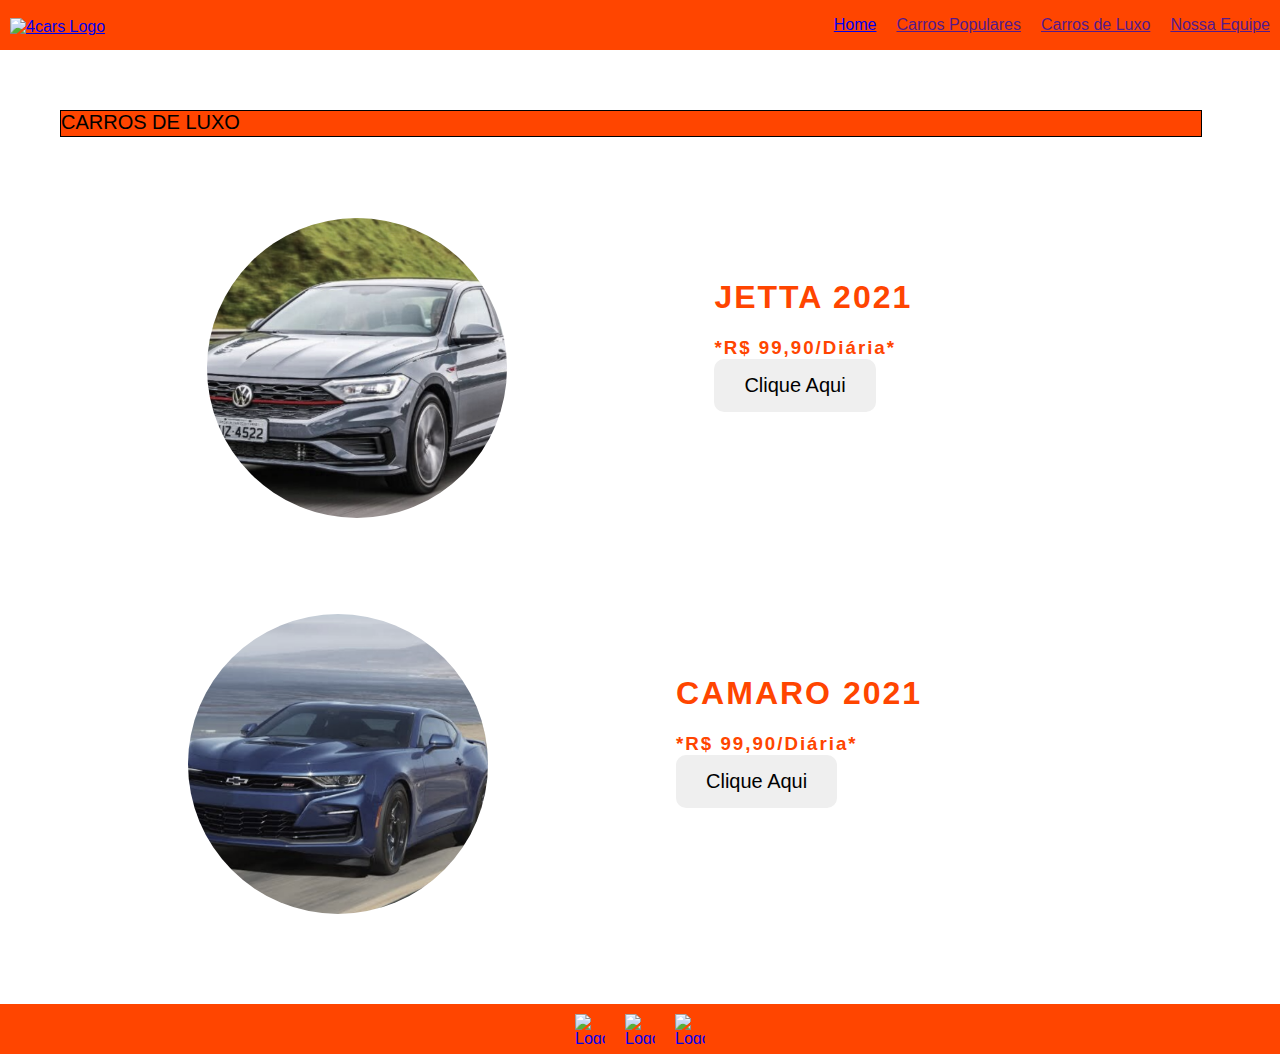
==== carroLuxo/index.html @ 46233234 "site-carro-de-luxo" ====
<!DOCTYPE html>
<html lang="en">
<head>
    <meta charset="UTF-8">
    <meta http-equiv="X-UA-Compatible" content="IE=edge">
    <meta name="viewport" content="width=device-width, initial-scale=1.0">
    <link rel="stylesheet" href="style.css">
    <title>Carro Luxo</title>
</head>





<body>
     
 <header>
    <div>
        <a href="index.html"><img src="../4cars.png" alt="4cars Logo"></a>
    </div>
    <div>
        <nav>
            <ul>
                <li><a href="index.html">Home</a></li>
                <li><a href="" target="_blank">Carros Populares</a></li>
                <li><a href="" target="_blank">Carros de Luxo</a></li>
                <li><a href="" target="_blank">Nossa Equipe</a></li>
            </ul>
        </nav>
    </div>
</header>


    
   


    <section>
        <div class="transitionBackground">CARROS DE LUXO</div>
     </section>
    
    </main>

    <main class="container2">
        <div class="card-container2">
            <div class="card2">
        <div class="card-wrapper2">
                
        </div>
            </div>
            
            <div class="card-text2">
                <h1>JETTA 2021</h1>
                <h3>*R$ 99,90/Diária*</3>
                    <button>Clique Aqui</button>
            </div>
        </div>
        
        </main>

        <main class="container3">
            <div class="card-container3">
                <div class="card3">
            <div class="card-wrapper3">
                    
            </div>
                </div>
                
                <div class="card-text3">
                    <h1>CAMARO 2021</h1>
                    <h3>*R$ 99,90/Diária*</3>
                        <button>Clique Aqui</button>
                </div>
            </div>
            
            </main>

            <footer>
                <div class="footer-redes-sociais">
                    <a href="https://www.instagram.com/"><img src="../logo-instagram-png-fundo-transparente.png" alt="Logotipo do Instagram"></a>
                    <a href="https://www.facebook.com/"><img src="../50-Best-Facebook-Logo-Icons-GIF-Transparent-PNG-Images-9.png" alt="Logotipo do Facebook"></a>
                    <a href="https://www.twitter.com/"><img src="../OIPtwitter.jfif" alt="Logotipo do Twitter"></a>
                </div>
            </footer>

</body>
</html>
---- carroLuxo/style.css ----
body{
    margin: 0;
    padding: 0;
    tet-decoration: none;
    font-family: 'roboto Condensed', sans-serif;
    color: orangered;
}
header{
    display: flex;
    align-items: center;
    justify-content: space-between;
    background-color: orangered;
    height: 50px;
    width: 100%;
}
header img{
    padding-left: 10px;
    margin-top: 4px;
    height:fit-content;
    width: 50px;
}
header div ul{
    display: flex;
    list-style-type: none;
    
}
header div ul li{
    padding: 10px;
}
section {
    width: 10px;
    height: 0px;
    color: black;
    font-size: 20PX;
    margin: 50px;
    padding: 10px;
    
}


.transitionBackground {
    background-color: orangered ;
    width: 1140px;
    height: 25px;
    border: 1px solid black;
}

button {
    font-size: 20px;
    padding: 15px 30px;
    border:0;
    border-radius: 10px;
    color: black;
    font-family: 400;
    cursor: pointer;
}
button:hover {
    background: orangered;
}

.container2 {
    height: auto;
    width: 100%;
    display: flex;
    flex-direction: column;
    justify-content: space-evenly;
    margin: 3rem 0;
}

.card-container2 {
    display: flex;
    justify-content: space-evenly;
    align-items: center;
    width: 90%;
}

.card2 {
    width: 300px;
    height: 300px;
    border-radius: 100%;
    margin: 3rem 0 0 0;
    display: flex;
    align-items: center;
    justify-content: center;
    background-color: orangered;
     background-image: url('../IMG_3264_JETTA.jpg') ;

    background-position: center;
    background-size: cover;
    background-repeat: no-repeat;
    filter: grayscale(0.5);
    color: black;
    cursor: pointer;
    transition: 0.5s ease-in-out;
    
}

.card-text2 {
    width: 20%;
    letter-spacing: 2px;
    
    color: orangered (109, 109, 109)
}

.card-wrapper2 {
    text-align: center;
    display: flex;
    flex-direction: column;
    justify-content: center;
    align-items: center;
    position: relative;
}

.card-wrapper2::before {
    content: '';
    position: absolute;
    height: 100px;
    width: 100px;
    border-radius: 50%;
    display: block;
    border: 1px solid white;
    opacity:0;
    transition: 0.5s ease-in-out;

}

.card2:hover {
    filter: unset;
}
.card2:hover > .card-wrapper::before{
    height: 200px;
    width: 200px;
    opacity: 1;
}



.container3 {
    height: auto;
    width: 100%;
    display: flex;
    flex-direction: column;
    justify-content: space-evenly;
    margin: 3rem 0;
}

.card-container3 {
    display: flex;
    justify-content: space-evenly;
    align-items: center;
    width: 90%;
}

.card3 {
    width: 300px;
    height: 300px;
    border-radius: 100%;
    margin: 3rem 0 0 0;
    display: flex;
    align-items: center;
    justify-content: center;
    background-color: orangered;
     background-image: url('../IMG_3267_CAMARO.jpg') ;

    background-position: center;
    background-size: cover;
    background-repeat: no-repeat;
    filter: grayscale(0.5);
    color: black;
    cursor: pointer;
    transition: 0.5s ease-in-out;
    
}

.card-text3 {
    width: 25%;
    letter-spacing: 2px;
    
    color: orangered (109, 109, 109)
}

.card-wrapper3 {
    text-align: center;
    display: flex;
    flex-direction: column;
    justify-content: center;
    align-items: center;
    position: relative;
}

.card-wrapper3::before {
    content: '';
    position: absolute;
    height: 100px;
    width: 100px;
    border-radius: 50%;
    display: block;
    border: 1px solid white;
    opacity:0;
    transition: 0.5s ease-in-out;

}

.card3:hover {
    filter: unset;
}
.card3:hover > .card-wrapper::before{
    height: 200px;
    width: 200px;
    opacity: 1;
}

footer{
    display:flex;
    height: 50px;
    width: 100%;
    background-color: orangered;
    position: relative;
    margin-top: 10vh;
    align-items: center;
    justify-content: center;
    

    
}
.footer-redes-sociais{
    display: flex;
}
.footer-redes-sociais img{
    display: flex;
    align-items: center;
    padding: 10px;
    height: 30px;
    width: 30px;
}
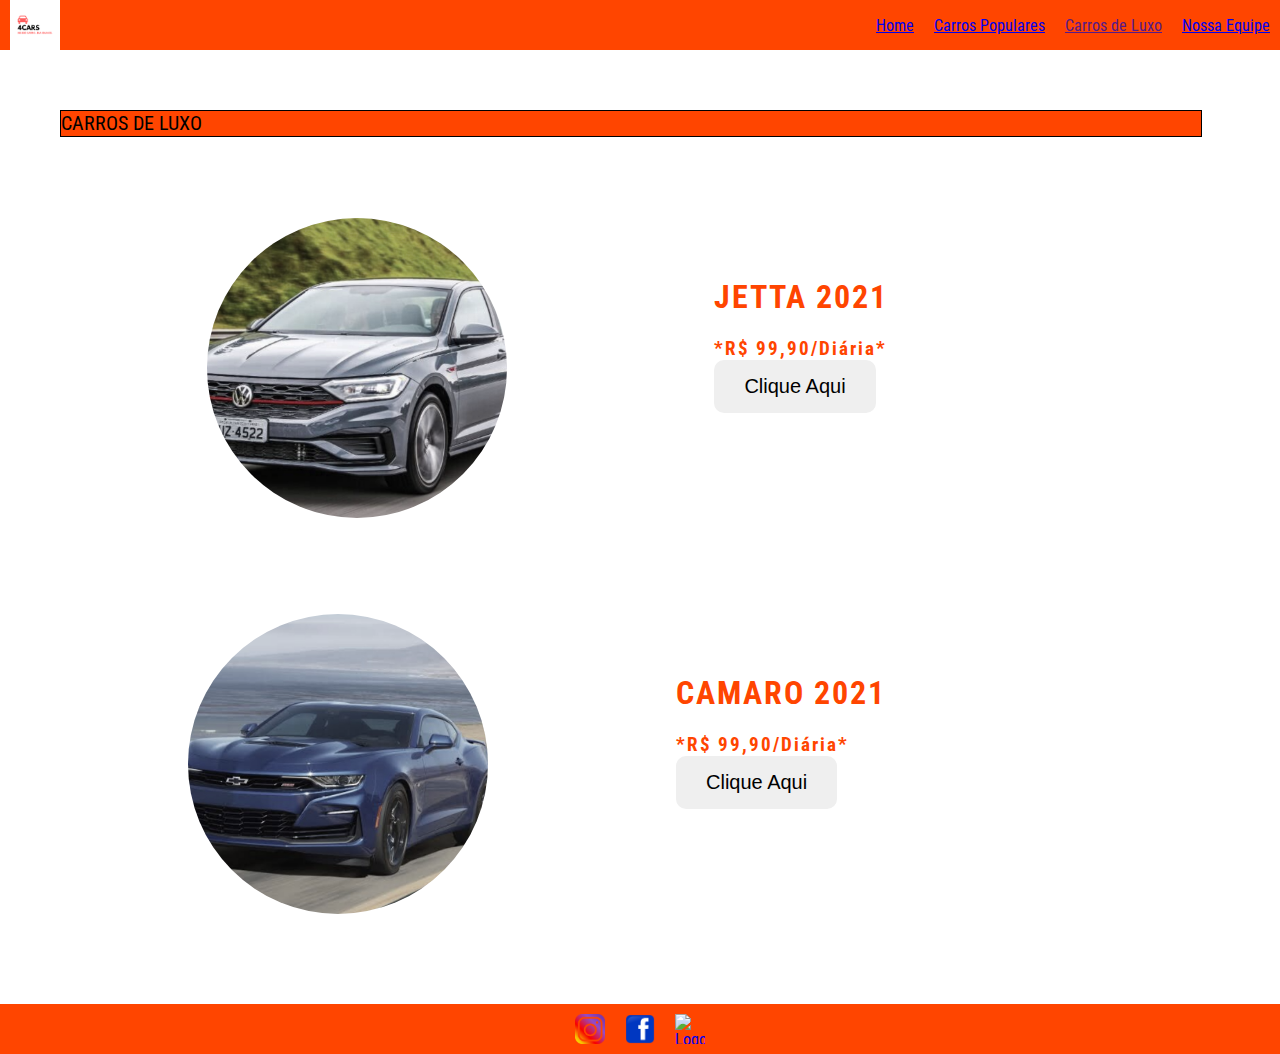
==== commit 0cdeedf7: "corrigi erros do site carros populares" ====
--- a/carroLuxo/index.html
+++ b/carroLuxo/index.html
@@ -1,36 +1,38 @@
 <!DOCTYPE html>
 <html lang="en">
-<head>
-    <meta charset="UTF-8">
-    <meta http-equiv="X-UA-Compatible" content="IE=edge">
-    <meta name="viewport" content="width=device-width, initial-scale=1.0">
-    <link rel="stylesheet" href="style.css">
-    <title>Carro Luxo</title>
-</head>
+
+<body>
+    <head>
+        <meta charset="UTF-8">
+        <meta http-equiv="X-UA-Compatible" content="IE=edge">
+        <meta name="viewport" content="width=device-width, initial-scale=1.0">
+        <title>Document</title>
+        <link rel="stylesheet" href="style.css">
+        <link rel="preconnect" href="https://fonts.googleapis.com">
+        <link rel="preconnect" href="https://fonts.gstatic.com" crossorigin>
+        <link href="https://fonts.googleapis.com/css2?family=Roboto+Condensed&display=swap" rel="stylesheet">
+    </head>
+    <body>
+        <header>
+            <div>
+                <a href="index.html"><img src="./4cars.png" alt="4cars Logo"></a>
+            </div>
+            <div>
+                <nav>
+                    <ul>
+                        <li><a href="index.html">Home</a></li>
+                        <li><a href="./four-cars/index.html" target="_blank">Carros Populares</a></li>
+                        <li><a href="" target="_blank">Carros de Luxo</a></li>
+                        <li><a href="nossaequipe.html" target="_blank">Nossa Equipe</a></li>
+                    </ul>
+                </nav>
+            </div>
+        </header>
 
 
 
-
-
-<body>
      
- <header>
-    <div>
-        <a href="index.html"><img src="../4cars.png" alt="4cars Logo"></a>
-    </div>
-    <div>
-        <nav>
-            <ul>
-                <li><a href="index.html">Home</a></li>
-                <li><a href="" target="_blank">Carros Populares</a></li>
-                <li><a href="" target="_blank">Carros de Luxo</a></li>
-                <li><a href="" target="_blank">Nossa Equipe</a></li>
-            </ul>
-        </nav>
-    </div>
-</header>
-
-
+ 
     
    
 
@@ -39,7 +41,7 @@
         <div class="transitionBackground">CARROS DE LUXO</div>
      </section>
     
-    </main>
+    
 
     <main class="container2">
         <div class="card-container2">
@@ -79,7 +81,7 @@
                 <div class="footer-redes-sociais">
                     <a href="https://www.instagram.com/"><img src="../logo-instagram-png-fundo-transparente.png" alt="Logotipo do Instagram"></a>
                     <a href="https://www.facebook.com/"><img src="../50-Best-Facebook-Logo-Icons-GIF-Transparent-PNG-Images-9.png" alt="Logotipo do Facebook"></a>
-                    <a href="https://www.twitter.com/"><img src="../OIPtwitter.jfif" alt="Logotipo do Twitter"></a>
+                    <a href="https://www.twitter.com/"><img src="../twitter" alt="Logotipo do Twitter"></a>
                 </div>
             </footer>
 
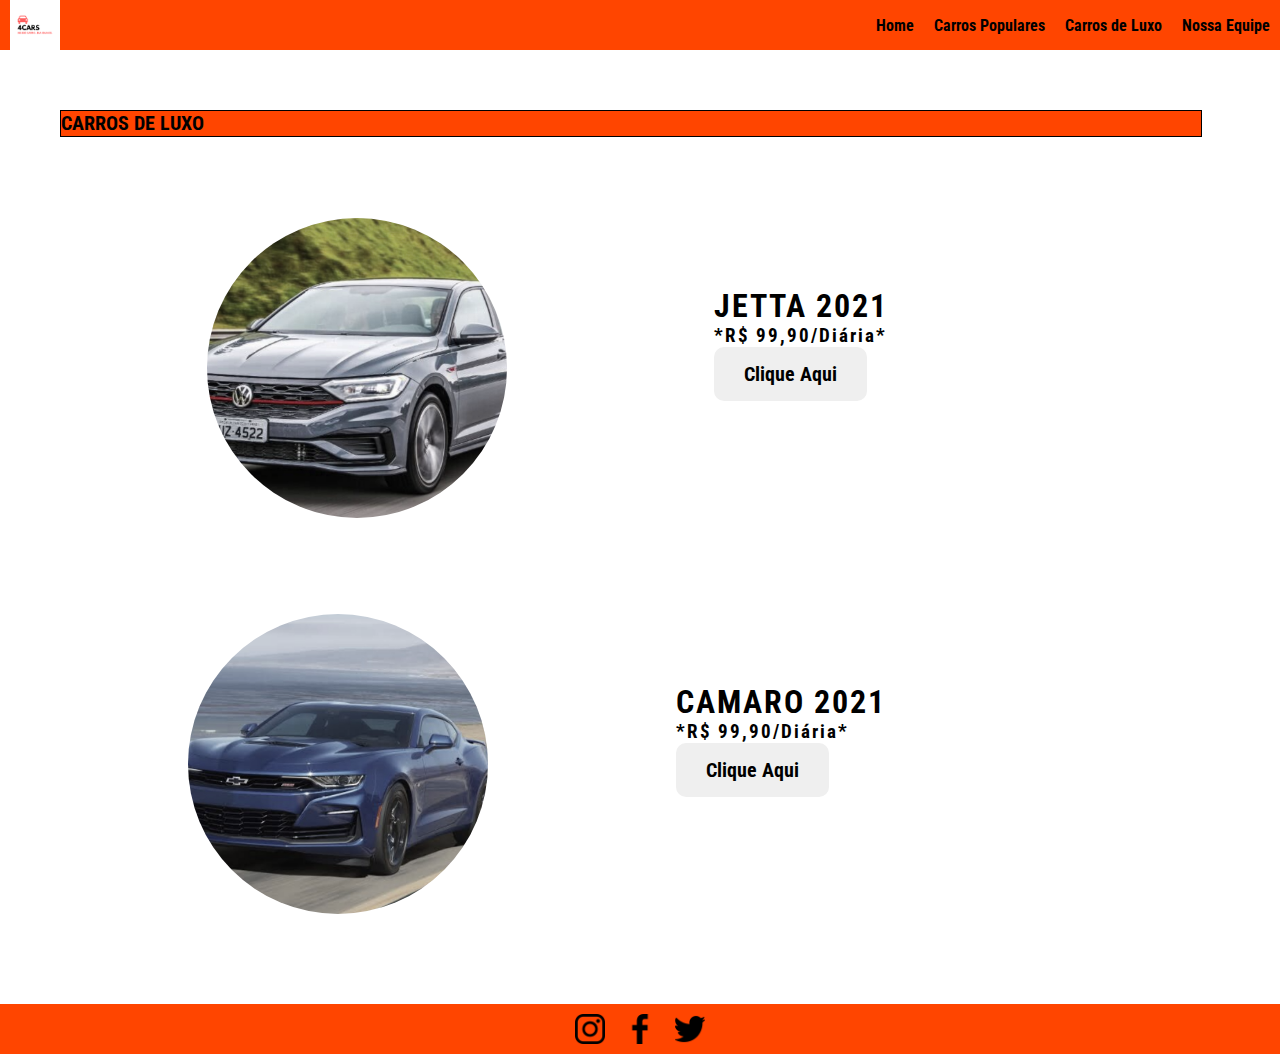
==== commit abd51c39: "corrigi erros do site Carros de Luxo" ====
--- a/carroLuxo/index.html
+++ b/carroLuxo/index.html
@@ -1,17 +1,16 @@
 <!DOCTYPE html>
 <html lang="en">
+<head>
+    <meta charset="UTF-8">
+    <meta http-equiv="X-UA-Compatible" content="IE=edge">
+    <meta name="viewport" content="width=device-width, initial-scale=1.0">
+    <link rel="stylesheet" href="style.css">
+    <title>Carros Populares</title>
+    <link rel="preconnect" href="https://fonts.googleapis.com">
+    <link rel="preconnect" href="https://fonts.gstatic.com" crossorigin>
+    <link href="https://fonts.googleapis.com/css2?family=Roboto+Condensed&display=swap" rel="stylesheet">
+</head>
 
-<body>
-    <head>
-        <meta charset="UTF-8">
-        <meta http-equiv="X-UA-Compatible" content="IE=edge">
-        <meta name="viewport" content="width=device-width, initial-scale=1.0">
-        <title>Document</title>
-        <link rel="stylesheet" href="style.css">
-        <link rel="preconnect" href="https://fonts.googleapis.com">
-        <link rel="preconnect" href="https://fonts.gstatic.com" crossorigin>
-        <link href="https://fonts.googleapis.com/css2?family=Roboto+Condensed&display=swap" rel="stylesheet">
-    </head>
     <body>
         <header>
             <div>
@@ -28,13 +27,7 @@
                 </nav>
             </div>
         </header>
-
-
-
-     
  
-    
-   
 
 
     <section>
@@ -79,9 +72,9 @@
 
             <footer>
                 <div class="footer-redes-sociais">
-                    <a href="https://www.instagram.com/"><img src="../logo-instagram-png-fundo-transparente.png" alt="Logotipo do Instagram"></a>
-                    <a href="https://www.facebook.com/"><img src="../50-Best-Facebook-Logo-Icons-GIF-Transparent-PNG-Images-9.png" alt="Logotipo do Facebook"></a>
-                    <a href="https://www.twitter.com/"><img src="../twitter" alt="Logotipo do Twitter"></a>
+                    <a href="https://www.instagram.com/"><img src="../img/instagram-logo.png" alt="Logotipo do Instagram"></a>
+                    <a href="https://www.facebook.com/"><img src="../img/facebook-logo.png" alt="Logotipo do Facebook"></a>
+                    <a href="https://www.twitter.com/"><img src="../img/twitter-logo.png" alt="Logotipo do Twitter"></a>
                 </div>
             </footer>
 
--- a/carroLuxo/style.css
+++ b/carroLuxo/style.css
@@ -1,9 +1,9 @@
-body{
+*{
     margin: 0;
-    padding: 0;
-    tet-decoration: none;
-    font-family: 'roboto Condensed', sans-serif;
-    color: orangered;
+    text-decoration: none;
+    font-family: 'Roboto Condensed', sans-serif;
+    color: black;
+    font-weight: bold;
 }
 header{
     display: flex;
@@ -15,18 +15,22 @@
 }
 header img{
     padding-left: 10px;
-    margin-top: 4px;
-    height:fit-content;
+    margin-top: 3px;
+    height: fit-content;
     width: 50px;
 }
 header div ul{
     display: flex;
     list-style-type: none;
-    
 }
 header div ul li{
     padding: 10px;
 }
+header div ul li a:hover{
+    color: white;
+    font-weight: bolder;
+}
+
 section {
     width: 10px;
     height: 0px;
@@ -36,15 +40,12 @@
     padding: 10px;
     
 }
-
-
 .transitionBackground {
     background-color: orangered ;
     width: 1140px;
     height: 25px;
     border: 1px solid black;
 }
-
 button {
     font-size: 20px;
     padding: 15px 30px;
@@ -57,6 +58,7 @@
 button:hover {
     background: orangered;
 }
+
 
 .container2 {
     height: auto;
